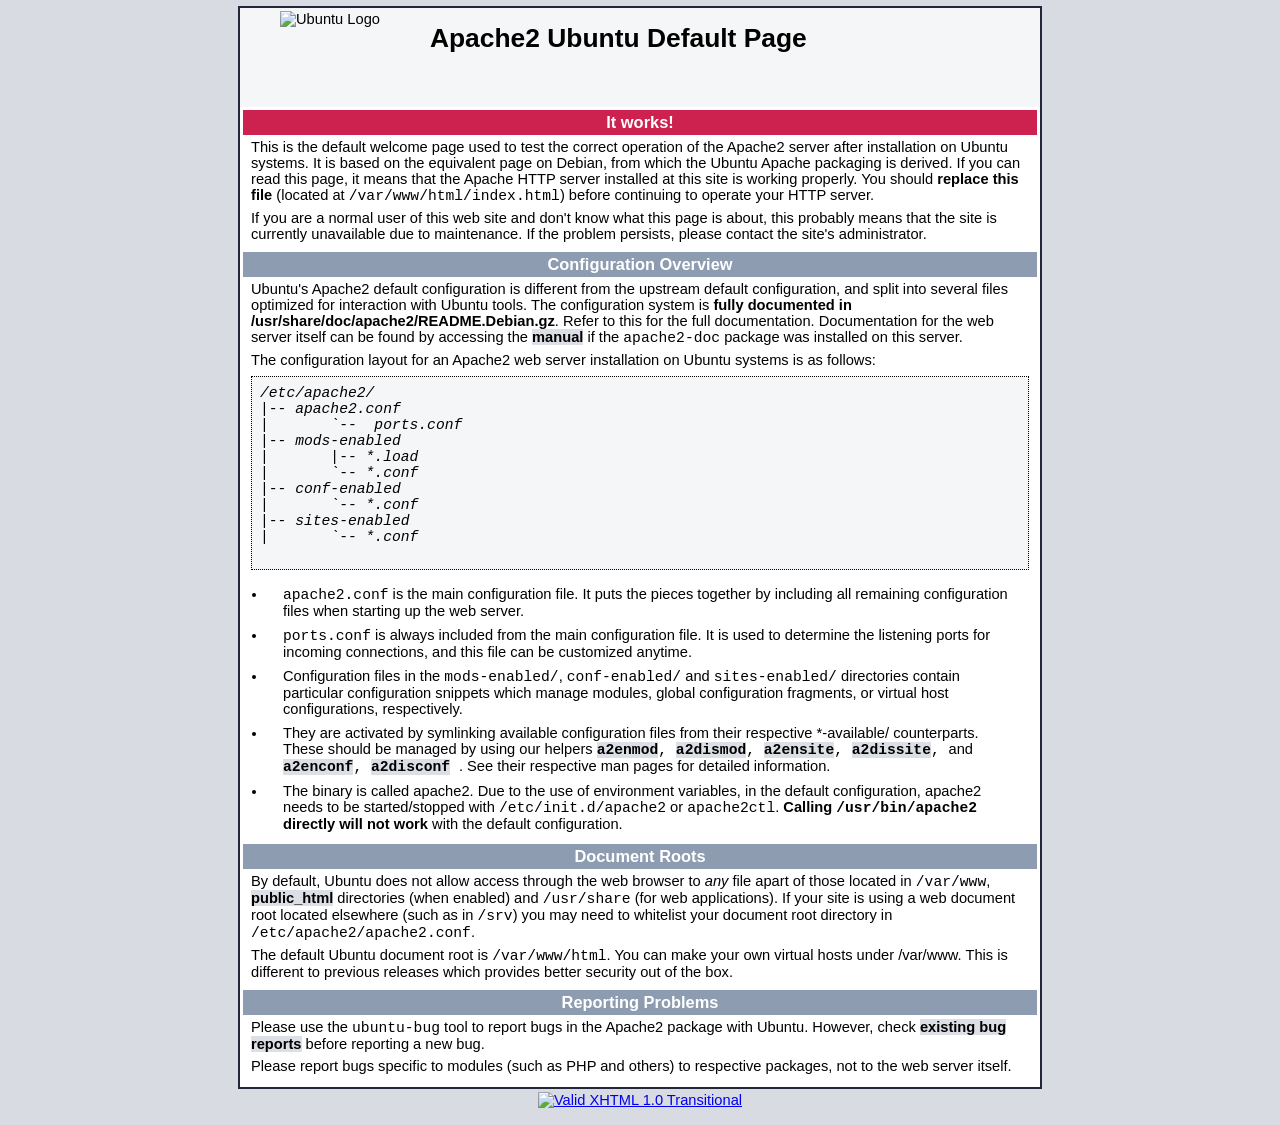
==== index.html @ bbdb1ca2 "Fixed zooming out in certain pages and some other stuff" ====
<!DOCTYPE html PUBLIC "-//W3C//DTD XHTML 1.0 Transitional//EN" "http://www.w3.org/TR/xhtml1/DTD/xhtml1-transitional.dtd">
<html xmlns="http://www.w3.org/1999/xhtml">
  <!--
    Modified from the Debian original for Ubuntu
    Last updated: 2014-03-19
    See: https://launchpad.net/bugs/1288690
  -->
  <head>
    <meta http-equiv="Content-Type" content="text/html; charset=UTF-8" />
    <title>Apache2 Ubuntu Default Page: It works</title>
    <style type="text/css" media="screen">
  * {
    margin: 0px 0px 0px 0px;
    padding: 0px 0px 0px 0px;
  }

  body, html {
    padding: 3px 3px 3px 3px;

    background-color: #D8DBE2;

    font-family: Verdana, sans-serif;
    font-size: 11pt;
    text-align: center;
  }

  div.main_page {
    position: relative;
    display: table;

    width: 800px;

    margin-bottom: 3px;
    margin-left: auto;
    margin-right: auto;
    padding: 0px 0px 0px 0px;

    border-width: 2px;
    border-color: #212738;
    border-style: solid;

    background-color: #FFFFFF;

    text-align: center;
  }

  div.page_header {
    height: 99px;
    width: 100%;

    background-color: #F5F6F7;
  }

  div.page_header span {
    margin: 15px 0px 0px 50px;

    font-size: 180%;
    font-weight: bold;
  }

  div.page_header img {
    margin: 3px 0px 0px 40px;

    border: 0px 0px 0px;
  }

  div.table_of_contents {
    clear: left;

    min-width: 200px;

    margin: 3px 3px 3px 3px;

    background-color: #FFFFFF;

    text-align: left;
  }

  div.table_of_contents_item {
    clear: left;

    width: 100%;

    margin: 4px 0px 0px 0px;

    background-color: #FFFFFF;

    color: #000000;
    text-align: left;
  }

  div.table_of_contents_item a {
    margin: 6px 0px 0px 6px;
  }

  div.content_section {
    margin: 3px 3px 3px 3px;

    background-color: #FFFFFF;

    text-align: left;
  }

  div.content_section_text {
    padding: 4px 8px 4px 8px;

    color: #000000;
    font-size: 100%;
  }

  div.content_section_text pre {
    margin: 8px 0px 8px 0px;
    padding: 8px 8px 8px 8px;

    border-width: 1px;
    border-style: dotted;
    border-color: #000000;

    background-color: #F5F6F7;

    font-style: italic;
  }

  div.content_section_text p {
    margin-bottom: 6px;
  }

  div.content_section_text ul, div.content_section_text li {
    padding: 4px 8px 4px 16px;
  }

  div.section_header {
    padding: 3px 6px 3px 6px;

    background-color: #8E9CB2;

    color: #FFFFFF;
    font-weight: bold;
    font-size: 112%;
    text-align: center;
  }

  div.section_header_red {
    background-color: #CD214F;
  }

  div.section_header_grey {
    background-color: #9F9386;
  }

  .floating_element {
    position: relative;
    float: left;
  }

  div.table_of_contents_item a,
  div.content_section_text a {
    text-decoration: none;
    font-weight: bold;
  }

  div.table_of_contents_item a:link,
  div.table_of_contents_item a:visited,
  div.table_of_contents_item a:active {
    color: #000000;
  }

  div.table_of_contents_item a:hover {
    background-color: #000000;

    color: #FFFFFF;
  }

  div.content_section_text a:link,
  div.content_section_text a:visited,
   div.content_section_text a:active {
    background-color: #DCDFE6;

    color: #000000;
  }

  div.content_section_text a:hover {
    background-color: #000000;

    color: #DCDFE6;
  }

  div.validator {
  }
    </style>
  </head>
  <body>
    <div class="main_page">
      <div class="page_header floating_element">
        <img src="/icons/ubuntu-logo.png" alt="Ubuntu Logo" class="floating_element"/>
        <span class="floating_element">
          Apache2 Ubuntu Default Page
        </span>
      </div>
<!--      <div class="table_of_contents floating_element">
        <div class="section_header section_header_grey">
          TABLE OF CONTENTS
        </div>
        <div class="table_of_contents_item floating_element">
          <a href="#about">About</a>
        </div>
        <div class="table_of_contents_item floating_element">
          <a href="#changes">Changes</a>
        </div>
        <div class="table_of_contents_item floating_element">
          <a href="#scope">Scope</a>
        </div>
        <div class="table_of_contents_item floating_element">
          <a href="#files">Config files</a>
        </div>
      </div>
-->
      <div class="content_section floating_element">


        <div class="section_header section_header_red">
          <div id="about"></div>
          It works!
        </div>
        <div class="content_section_text">
          <p>
                This is the default welcome page used to test the correct 
                operation of the Apache2 server after installation on Ubuntu systems.
                It is based on the equivalent page on Debian, from which the Ubuntu Apache
                packaging is derived.
                If you can read this page, it means that the Apache HTTP server installed at
                this site is working properly. You should <b>replace this file</b> (located at
                <tt>/var/www/html/index.html</tt>) before continuing to operate your HTTP server.
          </p>


          <p>
                If you are a normal user of this web site and don't know what this page is
                about, this probably means that the site is currently unavailable due to
                maintenance.
                If the problem persists, please contact the site's administrator.
          </p>

        </div>
        <div class="section_header">
          <div id="changes"></div>
                Configuration Overview
        </div>
        <div class="content_section_text">
          <p>
                Ubuntu's Apache2 default configuration is different from the
                upstream default configuration, and split into several files optimized for
                interaction with Ubuntu tools. The configuration system is
                <b>fully documented in
                /usr/share/doc/apache2/README.Debian.gz</b>. Refer to this for the full
                documentation. Documentation for the web server itself can be
                found by accessing the <a href="/manual">manual</a> if the <tt>apache2-doc</tt>
                package was installed on this server.

          </p>
          <p>
                The configuration layout for an Apache2 web server installation on Ubuntu systems is as follows:
          </p>
          <pre>
/etc/apache2/
|-- apache2.conf
|       `--  ports.conf
|-- mods-enabled
|       |-- *.load
|       `-- *.conf
|-- conf-enabled
|       `-- *.conf
|-- sites-enabled
|       `-- *.conf
          </pre>
          <ul>
                        <li>
                           <tt>apache2.conf</tt> is the main configuration
                           file. It puts the pieces together by including all remaining configuration
                           files when starting up the web server.
                        </li>

                        <li>
                           <tt>ports.conf</tt> is always included from the
                           main configuration file. It is used to determine the listening ports for
                           incoming connections, and this file can be customized anytime.
                        </li>

                        <li>
                           Configuration files in the <tt>mods-enabled/</tt>,
                           <tt>conf-enabled/</tt> and <tt>sites-enabled/</tt> directories contain
                           particular configuration snippets which manage modules, global configuration
                           fragments, or virtual host configurations, respectively.
                        </li>

                        <li>
                           They are activated by symlinking available
                           configuration files from their respective
                           *-available/ counterparts. These should be managed
                           by using our helpers
                           <tt>
                                <a href="http://manpages.debian.org/cgi-bin/man.cgi?query=a2enmod">a2enmod</a>,
                                <a href="http://manpages.debian.org/cgi-bin/man.cgi?query=a2dismod">a2dismod</a>,
                           </tt>
                           <tt>
                                <a href="http://manpages.debian.org/cgi-bin/man.cgi?query=a2ensite">a2ensite</a>,
                                <a href="http://manpages.debian.org/cgi-bin/man.cgi?query=a2dissite">a2dissite</a>,
                            </tt>
                                and
                           <tt>
                                <a href="http://manpages.debian.org/cgi-bin/man.cgi?query=a2enconf">a2enconf</a>,
                                <a href="http://manpages.debian.org/cgi-bin/man.cgi?query=a2disconf">a2disconf</a>
                           </tt>. See their respective man pages for detailed information.
                        </li>

                        <li>
                           The binary is called apache2. Due to the use of
                           environment variables, in the default configuration, apache2 needs to be
                           started/stopped with <tt>/etc/init.d/apache2</tt> or <tt>apache2ctl</tt>.
                           <b>Calling <tt>/usr/bin/apache2</tt> directly will not work</b> with the
                           default configuration.
                        </li>
          </ul>
        </div>

        <div class="section_header">
            <div id="docroot"></div>
                Document Roots
        </div>

        <div class="content_section_text">
            <p>
                By default, Ubuntu does not allow access through the web browser to
                <em>any</em> file apart of those located in <tt>/var/www</tt>,
                <a href="http://httpd.apache.org/docs/2.4/mod/mod_userdir.html">public_html</a>
                directories (when enabled) and <tt>/usr/share</tt> (for web
                applications). If your site is using a web document root
                located elsewhere (such as in <tt>/srv</tt>) you may need to whitelist your
                document root directory in <tt>/etc/apache2/apache2.conf</tt>.
            </p>
            <p>
                The default Ubuntu document root is <tt>/var/www/html</tt>. You
                can make your own virtual hosts under /var/www. This is different
                to previous releases which provides better security out of the box.
            </p>
        </div>

        <div class="section_header">
          <div id="bugs"></div>
                Reporting Problems
        </div>
        <div class="content_section_text">
          <p>
                Please use the <tt>ubuntu-bug</tt> tool to report bugs in the
                Apache2 package with Ubuntu. However, check <a
                href="https://bugs.launchpad.net/ubuntu/+source/apache2">existing
                bug reports</a> before reporting a new bug.
          </p>
          <p>
                Please report bugs specific to modules (such as PHP and others)
                to respective packages, not to the web server itself.
          </p>
        </div>




      </div>
    </div>
    <div class="validator">
    <p>
      <a href="http://validator.w3.org/check?uri=referer"><img src="http://www.w3.org/Icons/valid-xhtml10" alt="Valid XHTML 1.0 Transitional" height="31" width="88" /></a>
    </p>
    </div>
  </body>
</html>
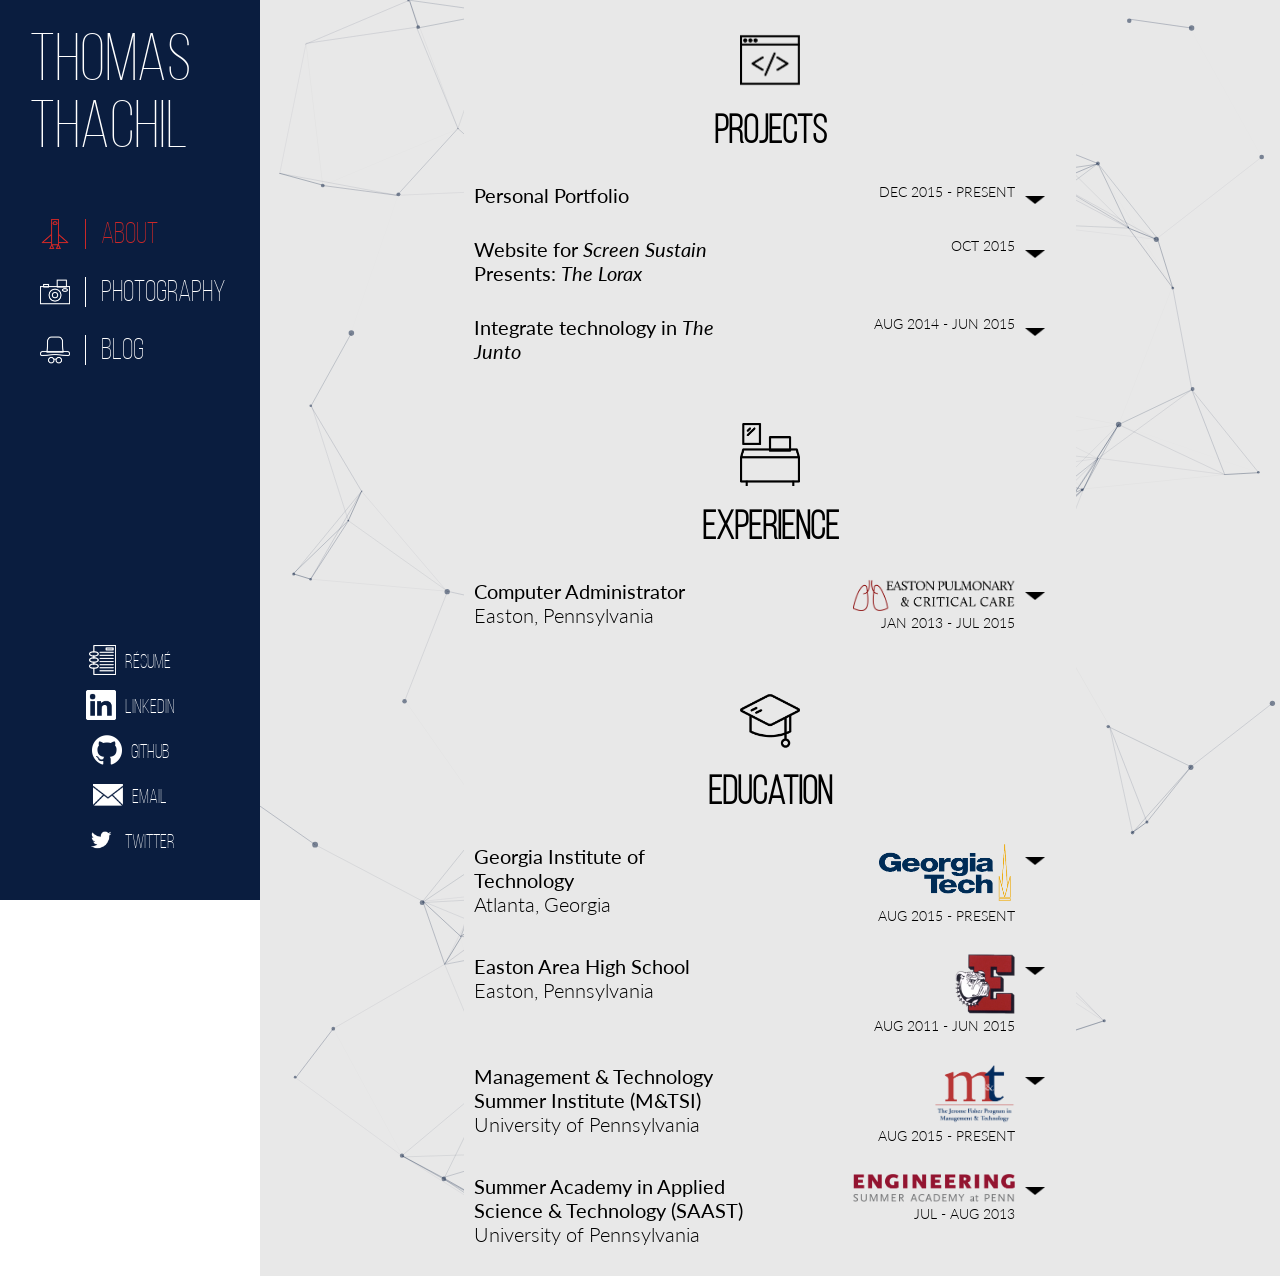
==== commit f481461d: "fixed index.html rearranged index.html links so you can at least see the old page hopefully" ====
--- a/index.html
+++ b/index.html
@@ -1,378 +1,302 @@
+<!DOCTYPE html>
+<html lang="en">
+	<head>
+		<meta charset="utf-8">
+		<meta http-equiv="X-UA-Compatible" content="IE=edge">
+		<meta name="viewport" content="width=device-width, initial-scale=1">
+		<title>Thomas Thachil</title>
+		<meta name="author" content="Thomas Thachil">
+		<link rel="stylesheet" type="text/css" href="main.css">
+		<link rel="stylesheet" src="//normalize-css.googlecode.com/svn/trunk/normalize.css" />
+	</head>
+	<body>
+		<div id = "mobileTitle">
+			<p>Thomas<br>Thachil</p>
+			<button id = "hamburger" class="hamburger"> <span></span>
+			</button>
+		</div>
+		<nav>
+		     <div id = "title">Thomas<br>Thachil</div>
+		     <ul>
+		     	<li class = "navItems">
+		     		<img src="icons2/Spaceship-red.png" class = "navIcons">
+		     		<div class = "redVerticalDivider"></div>
+		     		<p class = "navTextActive navText"><a href ="home.html">About</a></p>
+		     	</li>
+		     	<li class = "navItems">
+		     		<img src="icons2/Compactcam-white.png" class = "navIcons">
+		     		<div class = "whiteVerticalDivider"></div>
+		     		<p class = "navText"><a href ="photography.html">Photography</a></p>
+		     	</li>
+		     	<li class = "navItems">
+		     		<img src="icons2/Gentleman-white.png" class = "navIcons">
+		     		<div class = "whiteVerticalDivider"></div>
+		     		<p class = "navText "><a href ="blog.html">Blog</a></p>
+		     	</li>
+		     </ul>
 
-<!DOCTYPE html PUBLIC "-//W3C//DTD XHTML 1.0 Transitional//EN" "http://www.w3.org/TR/xhtml1/DTD/xhtml1-transitional.dtd">
-<html xmlns="http://www.w3.org/1999/xhtml">
-  <!--
-    Modified from the Debian original for Ubuntu
-    Last updated: 2014-03-19
-    See: https://launchpad.net/bugs/1288690
-  -->
-  <head>
-    <meta http-equiv="Content-Type" content="text/html; charset=UTF-8" />
-    <title>Apache2 Ubuntu Default Page: It works</title>
-    <style type="text/css" media="screen">
-  * {
-    margin: 0px 0px 0px 0px;
-    padding: 0px 0px 0px 0px;
-  }
+		     <div id = "linkContainer">
+		     	<div class = "links">
+		     		<a href="https://drive.google.com/file/d/0B-l1GJSIBgflTEJPU1Y4czFvZWM/view?usp=sharing">
+		     			<img class = "linkIcon" src="icons2/resume.png">
+		     			<div class = "link">
+		     				<a href="https://drive.google.com/file/d/0B-l1GJSIBgflaldEME5MRnducnc/view?usp=sharing">Résumé</a>
+		     			</div>
+		     		</a>
+			    </div>
+			    <div class = "links">
+			    	<a href="https://www.linkedin.com/in/thomasthachil">
+			    		<img class = "linkIcon" src="icons2/In-White-48px-R.png">
+			     		<div class = "link">
+			     			<a href="https://www.linkedin.com/in/thomasthachil">LinkedIn</a>
+			     		</div>
+			    	</a>
+			     </div>
+			     <div class = "links">
+			    	<a href="https://github.com/tmthachil">
+			    		<img class = "linkIcon" src="icons2/GitHub-Mark-Light-120px-plus.png">
+			     		<div class = "link">
+			     			<a href="https://github.com/tmthachil">Github</a>
+			     		</div>
+			    	</a>
+			     </div>
+			     <div class = "links">
+			    	<a href="mailto:contact@thomasthachil.com">
+			    		<img class = "linkIcon" src="icons2/mail icon white.png">
+			     		<div class = "link">
+			     			<a href="mailto:contact@thomasthachil.com">Email</a>
+			     		</div>
+			    	</a>
+			     </div>
+			     <div class = "links">
+			    	<a href="https://twitter.com/tthachil">
+			    		<img class = "linkIcon" src="icons2/TwitterLogo_white.png">
+			     		<div class = "link">
+			     			<a href="https://twitter.com/tthachil">Twitter</a>
+			     		</div>
+			    	</a>
+			     </div>
+		     </div>
+		</nav>
+		<div class="container">
 
-  body, html {
-    padding: 3px 3px 3px 3px;
+			<div class = "intro">
+			</div>
+			<div id="particles-js"></div>
+			<div class="overParticles">
+				<div class = "projects section">
+					<div class = "heading">
+						<img class = "headingImage" src="icons2/projects.png">
+						<h1><a href="about/projects.html">Projects</a></h1>
+					</div>
+					<div class="projectsContent">
+						<div class = "subsection">
+							<div class="infoLeft subContentButton8">
+								<h2>Personal Portfolio</h2>
+							</div>
+							<div class="infoRight">
+								<h3>DEC 2015 - PRESENT</h3>
+							</div>
+							<div class = "subContent subContent8">
+								<h5>Since this site has multiple functions, I needed a custom design, and hence I decided to code this website from scratch. Not relying on templates or even responsive utilities (such as Bootsrap) helped me further improve my skills in HTML, CSS, and Javascript.  In the future, I hope to use the site as a playground to experiment and improve my skills in web development..</h5>
+								<br>
+								<ul>
+									<li><h5>utilizes particles.js for background particles in About page</h5></li>
+									<li><h5>integrated packery.js plugin which intelligently figures out layout for images of various sizes, while allowing one to rearrange images, in Photography page</h5></li>
+									<li><h5>used Wordpress to run backend of blog, created a completely custom theme</h5></li>
+								</ul>
+								<br>
+								<h4>Languages:</h4>
+								<h5>HTML, CSS, Javascript/jQuery, PHP</h5>
+								<br>
+								<h4>Utilities:</h4>
+								<h5>WordPress, Packery.js, Particles.js</h5>
+							</div>
+						</div>
+						<div class = "subContentButton">
+							<INPUT class = "subContentButton8 dropdownArrow" type="image" src="icons2/dropdown.png" value="">
+						</div>
+						<div class = "subsection">
+							<div class="infoLeft subContentButton7">
+								<h2>Website for <i>Screen Sustain</i> Presents: <i>The Lorax</i></h2>
+							</div>
+							<div class="infoRight">
+								<h3>OCT 2015</h3>
+							</div>
+							<div class = "subContent subContent7">
+								<h5>This was actually the  first time I had ever created a website by coding it. It was for a film screening project in my English 1102 course at Georgia Tech.</h5>
+								<br>
+								<ul>
+									<li><h5>focused on responsive web design by using a Bootstrap template while also customizing the website to fit project theme</h5></li>
+									<li><h5>battled lack of budget by choosing to host website using <a href = https://pages.github.com/>GitHub Pages</a> and free domain through <a href = "http://www.freenom.com/en/index.html?lang=en">Freenom</a></h5></li>
+									<li><h5>started development of an online edition with a custom WordPress theme that would would provide a simple content management system for editors and writers to use, while maintaining a professional-looking digital newspaper design</h5></li>
+								</ul>
+								<br>
+								<h4>Languages:</h4>
+								<h5>HTML, CSS, PHP</h5>
+								<br>
+								<h4>Utilities:</h4>
+								<h5>WordPress, Bootstrap</h5>
+							</div>
+						</div>
+						<div class = "subContentButton">
+							<INPUT class = "subContentButton7 dropdownArrow" type="image" src="icons2/dropdown.png" value="">
+						</div>
+						<div class = "subsection">
+							<div class="infoLeft subContentButton6">
+								<h2>Integrate technology in <i>The Junto</i></h2>
+							</div>
+							<div class="infoRight">
+								<h3>AUG 2014 - JUN 2015</h3>
+							</div>
+							<div class = "subContent subContent6">
+								<h5>Being a technology enthusiast, as Editor-in-Chief of my high school newspaper, I made an effort to ground technology into the everyday workings of the newspaper.</h5>
+								<br>
+								<ul>
+									<li><h5>optimized logistics and workflow using collaboration tools such as Google Drive, significantly improving file organization and accessibility</h5></li>
+									<li><h5>created a social media presence with the creation of a Twitter account, helping increase readership and speed of news delivery</h5></li>
+									<li><h5>started development of an online edition with a custom WordPress theme that would would provide a simple content management system for editors and writers to use, while maintaining a professional-looking digital newspaper design</h5></li>
+								</ul>
+								<br>
+								<h4>Languages:</h4>
+								<h5>HTML, CSS, PHP</h5>
+								<br>
+								<h4>Utilities:</h4>
+								<h5>WordPress, Bootstrap</h5>
+							</div>
+						</div>
+						<div class = "subContentButton">
+							<INPUT class = "subContentButton6 dropdownArrow" type="image" src="icons2/dropdown.png" value="">
+						</div>
+					</div>
+				</div>
+				<div class = "experience section">
+					<div class = "heading">
+						<img class = "headingImage" src="icons2/experience.png">
+						<h1><a href="about/experience.html">Experience</a></h1>
+					</div>
+					<div class = "subsection">
+						<div class="infoLeft subContentButton5">
+							<h2>Computer Administrator</h2>
+							<h2 class = "light">Easton, Pennsylvania</h2>
+						</div>
+						<div class="infoRight">
+							<img class="companyLogo" src="images/eastonpcc.png">
+							<h3>JAN 2013 - JUL 2015</h3>
+						</div>
+						<div class = "subContent subContent5">
+							<ul>
+								<li><h5>Managed all computer systems including EMR & practice management tools, configured local networks and devices, designed website and logo.</h5></li>
+								<li><h5>Helped physicians and staff learn and use EMR system, provided on-site technical support.</h5></li>
+								<li><h5>Was in charge of transition to electronic medical records, helping find a cloud-based EMR + billing system that was both intuitive and cost-effective, ultimately saving the practice $10,000 a year.</h5></li>
+							</ul>
+						</div>
+					</div>
+					<div class = "subContentButton">
+						<INPUT class = "subContentButton5 dropdownArrow" type="image" src="icons2/dropdown.png" value="">
+					</div>
+				</div>
 
-    background-color: #D8DBE2;
-
-    font-family: Verdana, sans-serif;
-    font-size: 11pt;
-    text-align: center;
-  }
-
-  div.main_page {
-    position: relative;
-    display: table;
-
-    width: 800px;
-
-    margin-bottom: 3px;
-    margin-left: auto;
-    margin-right: auto;
-    padding: 0px 0px 0px 0px;
-
-    border-width: 2px;
-    border-color: #212738;
-    border-style: solid;
-
-    background-color: #FFFFFF;
-
-    text-align: center;
-  }
-
-  div.page_header {
-    height: 99px;
-    width: 100%;
-
-    background-color: #F5F6F7;
-  }
-
-  div.page_header span {
-    margin: 15px 0px 0px 50px;
-
-    font-size: 180%;
-    font-weight: bold;
-  }
-
-  div.page_header img {
-    margin: 3px 0px 0px 40px;
-
-    border: 0px 0px 0px;
-  }
-
-  div.table_of_contents {
-    clear: left;
-
-    min-width: 200px;
-
-    margin: 3px 3px 3px 3px;
-
-    background-color: #FFFFFF;
-
-    text-align: left;
-  }
-
-  div.table_of_contents_item {
-    clear: left;
-
-    width: 100%;
-
-    margin: 4px 0px 0px 0px;
-
-    background-color: #FFFFFF;
-
-    color: #000000;
-    text-align: left;
-  }
-
-  div.table_of_contents_item a {
-    margin: 6px 0px 0px 6px;
-  }
-
-  div.content_section {
-    margin: 3px 3px 3px 3px;
-
-    background-color: #FFFFFF;
-
-    text-align: left;
-  }
-
-  div.content_section_text {
-    padding: 4px 8px 4px 8px;
-
-    color: #000000;
-    font-size: 100%;
-  }
-
-  div.content_section_text pre {
-    margin: 8px 0px 8px 0px;
-    padding: 8px 8px 8px 8px;
-
-    border-width: 1px;
-    border-style: dotted;
-    border-color: #000000;
-
-    background-color: #F5F6F7;
-
-    font-style: italic;
-  }
-
-  div.content_section_text p {
-    margin-bottom: 6px;
-  }
-
-  div.content_section_text ul, div.content_section_text li {
-    padding: 4px 8px 4px 16px;
-  }
-
-  div.section_header {
-    padding: 3px 6px 3px 6px;
-
-    background-color: #8E9CB2;
-
-    color: #FFFFFF;
-    font-weight: bold;
-    font-size: 112%;
-    text-align: center;
-  }
-
-  div.section_header_red {
-    background-color: #CD214F;
-  }
-
-  div.section_header_grey {
-    background-color: #9F9386;
-  }
-
-  .floating_element {
-    position: relative;
-    float: left;
-  }
-
-  div.table_of_contents_item a,
-  div.content_section_text a {
-    text-decoration: none;
-    font-weight: bold;
-  }
-
-  div.table_of_contents_item a:link,
-  div.table_of_contents_item a:visited,
-  div.table_of_contents_item a:active {
-    color: #000000;
-  }
-
-  div.table_of_contents_item a:hover {
-    background-color: #000000;
-
-    color: #FFFFFF;
-  }
-
-  div.content_section_text a:link,
-  div.content_section_text a:visited,
-   div.content_section_text a:active {
-    background-color: #DCDFE6;
-
-    color: #000000;
-  }
-
-  div.content_section_text a:hover {
-    background-color: #000000;
-
-    color: #DCDFE6;
-  }
-
-  div.validator {
-  }
-    </style>
-  </head>
-  <body>
-    <div class="main_page">
-      <div class="page_header floating_element">
-        <img src="/icons/ubuntu-logo.png" alt="Ubuntu Logo" class="floating_element"/>
-        <span class="floating_element">
-          Apache2 Ubuntu Default Page
-        </span>
-      </div>
-<!--      <div class="table_of_contents floating_element">
-        <div class="section_header section_header_grey">
-          TABLE OF CONTENTS
-        </div>
-        <div class="table_of_contents_item floating_element">
-          <a href="#about">About</a>
-        </div>
-        <div class="table_of_contents_item floating_element">
-          <a href="#changes">Changes</a>
-        </div>
-        <div class="table_of_contents_item floating_element">
-          <a href="#scope">Scope</a>
-        </div>
-        <div class="table_of_contents_item floating_element">
-          <a href="#files">Config files</a>
-        </div>
-      </div>
--->
-      <div class="content_section floating_element">
-
-
-        <div class="section_header section_header_red">
-          <div id="about"></div>
-          It works!
-        </div>
-        <div class="content_section_text">
-          <p>
-                This is the default welcome page used to test the correct 
-                operation of the Apache2 server after installation on Ubuntu systems.
-                It is based on the equivalent page on Debian, from which the Ubuntu Apache
-                packaging is derived.
-                If you can read this page, it means that the Apache HTTP server installed at
-                this site is working properly. You should <b>replace this file</b> (located at
-                <tt>/var/www/html/index.html</tt>) before continuing to operate your HTTP server.
-          </p>
-
-
-          <p>
-                If you are a normal user of this web site and don't know what this page is
-                about, this probably means that the site is currently unavailable due to
-                maintenance.
-                If the problem persists, please contact the site's administrator.
-          </p>
-
-        </div>
-        <div class="section_header">
-          <div id="changes"></div>
-                Configuration Overview
-        </div>
-        <div class="content_section_text">
-          <p>
-                Ubuntu's Apache2 default configuration is different from the
-                upstream default configuration, and split into several files optimized for
-                interaction with Ubuntu tools. The configuration system is
-                <b>fully documented in
-                /usr/share/doc/apache2/README.Debian.gz</b>. Refer to this for the full
-                documentation. Documentation for the web server itself can be
-                found by accessing the <a href="/manual">manual</a> if the <tt>apache2-doc</tt>
-                package was installed on this server.
-
-          </p>
-          <p>
-                The configuration layout for an Apache2 web server installation on Ubuntu systems is as follows:
-          </p>
-          <pre>
-/etc/apache2/
-|-- apache2.conf
-|       `--  ports.conf
-|-- mods-enabled
-|       |-- *.load
-|       `-- *.conf
-|-- conf-enabled
-|       `-- *.conf
-|-- sites-enabled
-|       `-- *.conf
-          </pre>
-          <ul>
-                        <li>
-                           <tt>apache2.conf</tt> is the main configuration
-                           file. It puts the pieces together by including all remaining configuration
-                           files when starting up the web server.
-                        </li>
-
-                        <li>
-                           <tt>ports.conf</tt> is always included from the
-                           main configuration file. It is used to determine the listening ports for
-                           incoming connections, and this file can be customized anytime.
-                        </li>
-
-                        <li>
-                           Configuration files in the <tt>mods-enabled/</tt>,
-                           <tt>conf-enabled/</tt> and <tt>sites-enabled/</tt> directories contain
-                           particular configuration snippets which manage modules, global configuration
-                           fragments, or virtual host configurations, respectively.
-                        </li>
-
-                        <li>
-                           They are activated by symlinking available
-                           configuration files from their respective
-                           *-available/ counterparts. These should be managed
-                           by using our helpers
-                           <tt>
-                                <a href="http://manpages.debian.org/cgi-bin/man.cgi?query=a2enmod">a2enmod</a>,
-                                <a href="http://manpages.debian.org/cgi-bin/man.cgi?query=a2dismod">a2dismod</a>,
-                           </tt>
-                           <tt>
-                                <a href="http://manpages.debian.org/cgi-bin/man.cgi?query=a2ensite">a2ensite</a>,
-                                <a href="http://manpages.debian.org/cgi-bin/man.cgi?query=a2dissite">a2dissite</a>,
-                            </tt>
-                                and
-                           <tt>
-                                <a href="http://manpages.debian.org/cgi-bin/man.cgi?query=a2enconf">a2enconf</a>,
-                                <a href="http://manpages.debian.org/cgi-bin/man.cgi?query=a2disconf">a2disconf</a>
-                           </tt>. See their respective man pages for detailed information.
-                        </li>
-
-                        <li>
-                           The binary is called apache2. Due to the use of
-                           environment variables, in the default configuration, apache2 needs to be
-                           started/stopped with <tt>/etc/init.d/apache2</tt> or <tt>apache2ctl</tt>.
-                           <b>Calling <tt>/usr/bin/apache2</tt> directly will not work</b> with the
-                           default configuration.
-                        </li>
-          </ul>
-        </div>
-
-        <div class="section_header">
-            <div id="docroot"></div>
-                Document Roots
-        </div>
-
-        <div class="content_section_text">
-            <p>
-                By default, Ubuntu does not allow access through the web browser to
-                <em>any</em> file apart of those located in <tt>/var/www</tt>,
-                <a href="http://httpd.apache.org/docs/2.4/mod/mod_userdir.html">public_html</a>
-                directories (when enabled) and <tt>/usr/share</tt> (for web
-                applications). If your site is using a web document root
-                located elsewhere (such as in <tt>/srv</tt>) you may need to whitelist your
-                document root directory in <tt>/etc/apache2/apache2.conf</tt>.
-            </p>
-            <p>
-                The default Ubuntu document root is <tt>/var/www/html</tt>. You
-                can make your own virtual hosts under /var/www. This is different
-                to previous releases which provides better security out of the box.
-            </p>
-        </div>
-
-        <div class="section_header">
-          <div id="bugs"></div>
-                Reporting Problems
-        </div>
-        <div class="content_section_text">
-          <p>
-                Please use the <tt>ubuntu-bug</tt> tool to report bugs in the
-                Apache2 package with Ubuntu. However, check <a
-                href="https://bugs.launchpad.net/ubuntu/+source/apache2">existing
-                bug reports</a> before reporting a new bug.
-          </p>
-          <p>
-                Please report bugs specific to modules (such as PHP and others)
-                to respective packages, not to the web server itself.
-          </p>
-        </div>
-
-
-
-
-      </div>
-    </div>
-    <div class="validator">
-    <p>
-      <a href="http://validator.w3.org/check?uri=referer"><img src="http://www.w3.org/Icons/valid-xhtml10" alt="Valid XHTML 1.0 Transitional" height="31" width="88" /></a>
-    </p>
-    </div>
-  </body>
+				<div class = "education section">
+					<div class = "heading">
+						<img class = "headingImage" src="icons2/education.png">
+						<h1><a href="about/education.html">Education</a></h1>
+					</div>
+					<div class = "subsection">
+						<div class="infoLeft subContentButton4">
+							<h2>Georgia Institute of Technology</h2>
+							<h2 class = "light">Atlanta, Georgia</h2>
+						</div>
+						<div class="infoRight">
+							<img class="companyLogo" src="images/gt.png">
+							<h3>AUG 2015 - PRESENT</h3>
+						</div>
+						<div class = "subContent subContent4">
+							<h4>B.S. in Computer Science</h4>
+							<h5>Devices & Media Track <br> August 2015 - May 2019 (expected)</h5>
+							<br>
+							<h4>Relevant Coursework</h4>
+							<ul>
+								<li><h5>ECE2020: Fundamentals of Digital System Design</h5></li>
+								<li><h5>CS1371: Computing for Engineers (Matlab)</h5></li>
+								<li><h5>CS1331: Introduction to Object-Oriented Programming</h5></li>
+							</ul>
+							<br>
+							<h4>Clubs & Organizations</h4>
+							<ul>
+								<li><h5>IEEE</h5></li>
+								<li><h5>Georgia Tech Photography Club</h5></li>
+								<li><h5>Georgia Tech India Club</h5></li>
+							</ul>
+						</div>
+					</div>
+					<div class = "subContentButton">
+						<INPUT class = "subContentButton4 dropdownArrow" type="image" src="icons2/dropdown.png" value="">
+					</div>
+					<div class = "subsection">
+						<div class="infoLeft subContentButton3">
+							<h2>Easton Area High School</h2>
+							<h2 class = "light">Easton, Pennsylvania</h2>
+						</div>
+						<div class="infoRight">
+							<img class="companyLogo" src="images/easton.png">
+							<h3>AUG 2011 - JUN 2015</h3>
+						</div>
+						<div class = "subContent subContent3">
+							<h4>Relevant Coursework</h4>
+							<ul>
+								<li><h5>AP Computer Science</h5></li>
+							</ul>
+							<br>
+							<h4>Clubs & Organizations</h4>
+							<ul>
+								<li><h5>The Junto (school newspaper)</h5></li>
+								<li><h5>Key Club</h5></li>
+								<li><h5>Future Business Leaders of America</h5></li>
+								<li><h5>Technology Student Association</h5></li>
+							</ul>
+						</div>
+					</div>
+					<div class = "subContentButton">
+						<INPUT class = "subContentButton3 dropdownArrow" type="image" src="icons2/dropdown.png" value="">
+					</div>
+					<div class = "subsection">
+						<div class="infoLeft subContentButton2">
+							<h2>Management & Technology Summer Institute (M&TSI)</h2>
+							<h2 class = "light">University of Pennsylvania</h2>
+						</div>
+						<div class="infoRight">
+							<img class="companyLogo" src="images/mt.png">
+							<h3>AUG 2015 - PRESENT</h3>
+						</div>
+						<div class = "subContent subContent2">
+							<h5>A three-week summer program, where I explored the integration of technology and management principles. I worked with faculty and successful entrepreneurs and visited leading technology and financial firms including Morgan Stalney, Radiate Media, and The Bressler Group. Throughout the program, I worked in a group to create and present a novel technology product and business plan.</h5>
+						</div>
+					</div>
+					<div class = "subContentButton">
+						<INPUT class = "subContentButton2 dropdownArrow" type="image" src="icons2/dropdown.png" value="">
+					</div>
+					<div class = "subsection">
+						<div class="infoLeft subContentButton1">
+							<h2>Summer Academy in Applied Science & Technology (SAAST)</h2>
+							<h2 class = "light">University of Pennsylvania</h2>
+						</div>
+						<div class="infoRight">
+							<img class="companyLogo" src="images/saast.png">
+							<h3>JUL - AUG 2013</h3>
+						</div>
+						<div class = "subContent subContent1">
+							<h5>A three-week summer program, where I first learned to code, with C for embedded programming. Over the course of the program, I gained experience with mechanical design/CAD (Solidworks), electronics, as well as rapid prototyping, working with 3D printers and laser cutters. </h5>
+						</div>
+					</div>
+					<div class = "subContentButton">
+						<INPUT class = "subContentButton1 dropdownArrow" type="image" src="icons2/dropdown.png" value="">
+					</div>
+			</div>
+		</div>
+		<script src="https://ajax.googleapis.com/ajax/libs/jquery/2.1.4/jquery.min.js"></script>
+		<script src="js/particles.min.js"></script>
+		<script src="js/scripts.js"></script>
+		<script src="js/home.js"></script>
+	</body>
 </html>
-
--- a/main.css
+++ b/main.css
@@ -0,0 +1,588 @@
+@import url(https://fonts.googleapis.com/css?family=Lato:400,300);
+@font-face {
+  font-family: 'Bebas';
+  src: url('fonts/BebasNeue Light.ttf') format('truetype');
+}
+
+/*General*/
+
+body, html{
+	margin: 0;
+	padding: 0;
+	width: 100%;
+	height: 100%;
+  font-family: 'Lato';
+}
+h1, h2, h3, h4, h5 {
+  margin: 0;
+}
+h1 {
+  font-family: 'Bebas';
+  font-size: 36px;
+}
+h2 {
+  font-family: 'Lato';
+  font-size: 16px;
+  font-weight: 400;
+}
+h3 {
+  font-family: 'Lato';
+  font-size: 12px;
+  font-weight: 300;
+}
+h4 {
+  font-family: 'Lato';
+  font-size: 15px;
+  font-weight: 400;
+}
+h5 {
+  font-family: 'Lato';
+  font-size: 15px;
+  font-weight: 300;
+}
+@media only screen and (min-width : 768px) {
+  h1 {
+    font-size: 40px;
+  }
+  h2 {
+    font-size: 20px;
+  }
+  h3 {
+    font-size: 14px;
+  }
+  h4 {
+    font-size: 16px;
+  }
+  h5 {
+    font-size: 16px;
+  }
+}
+a {
+  text-decoration: none;
+}
+header, nav, footer, section, article, div {
+  box-sizing: border-box; /*sets box sizing to include the width and height of content, padding, and border (no margin)*/
+}
+img, embed, object, video {
+  max-width: 100%;
+  height: auto;
+}
+ul {
+  list-style: none;
+  padding: 0;
+  margin: 0;
+}
+
+/*All Pages*/
+
+#mobileTitle {
+  margin: 0px;
+  padding: 0px;
+    width: 100%;
+    background-color: #0A1D3F;
+    padding-top: 30px;
+    padding-left: 30px;
+    padding-bottom: 30px;
+    display: block;
+  }
+#mobileTitle p {
+  display: block;
+  font-family: 'Bebas';
+  font-size: 60px;
+  color: #ffffff;
+  float: left;
+  margin: 0px;
+  padding: 0px;
+}
+#mobileTitle:after {
+  content: '';
+  display: block;
+  clear: both;
+}
+.hamburger {
+  float: right;
+  display: block;
+  width: 60px;
+  height: 60px;
+  background-color: #0A1D3F;
+  border: none;
+  outline: none;
+  margin: 0px 30px 0px 0px;
+  padding: 0px;
+  position: relative;
+  top: 0px;
+  transform: translateY(50%);
+}
+.hamburger span,
+.hamburger span::before,
+.hamburger span::after {
+  display: block;
+  position: absolute;
+  width: 60px;
+  height: 3px;
+  background-color: #ffffff;
+  content: '';
+  border-radius: 5px;
+  transition-duration: 0.3s,0.3;
+}
+.hamburger span::before {
+  top:-20px;
+  transition-property: top, transform;
+}
+.hamburger span::after {
+  bottom:-20px;
+  transition-property: bottom,transform;
+}
+.hamburger span::before,
+.hamburger span::after {
+  transition-duration: 0.3s, 0.3s;
+  transition-delay: 0.3s, 0s;
+}
+.open span {
+  background: none;
+}
+.open span::before{
+  top: 0;
+  transform: rotate(45deg);
+}
+.open span::after{
+  bottom: 0;
+  transform: rotate(-45deg);
+}
+.open span::before,
+.open span::after {
+  transition-delay: 0s, 0.3s;
+}
+nav {
+
+    width: 225px;
+    background-color: #0A1D3F;
+    overflow-y:auto;
+    position: absolute;
+    top:180px;
+    bottom: 0;
+    transform: translate(-225px, 0);
+    transition: transform 0.1s;
+}
+.navOpen {
+  transform: translate(0,0);
+  transition: transform 0.3s ease;
+  z-index: 10;
+  height: calc(100% - 180px);
+}
+.containerOpen {
+  //transform: translate(225px, 0);
+  //transition: transform 0.3s ease;
+  z-index: 0;
+
+}
+nav a {
+    color: #ffffff;
+    text-decoration: none;
+  }
+nav a:hover, a:active {
+    color: #cb2828;
+  }
+#title {
+    display: none;
+}
+.navItems {
+  font-family: 'Bebas';
+  font-size: 25px;
+  color: #ffffff;
+  padding-left: 30px;
+  padding-bottom: 20px;
+  margin: 0;
+}
+.navIcons {
+  width: auto;
+  height: 30px;
+  display: inline-block;
+}
+.whiteVerticalDivider {
+  width: 1px;
+  height: 30px;
+  background-color: #ffffff;
+  display: inline-block;
+  margin-left: 10px;
+  margin-right: 10px;
+}
+.redVerticalDivider {
+  width: 1px;
+  height: 30px;
+  background-color: #cb2828;
+  display: inline-block;
+  margin-left: 10px;
+  margin-right: 10px;
+}
+.navText {
+  display: inline-block;
+  margin: 0;
+  position: relative;
+  top: 50%;
+  transform: translateY(-20%);
+}
+.navTextActive a {
+  color: #cb2828 !important;
+}
+nav ul {
+  padding-top: 25px;
+}
+.links {
+  text-align: center;
+  margin-bottom: 10px;
+}
+.linkIcon{
+  display: inline-block;
+  width: auto;
+  height: 30px;
+}
+.link{
+  display: inline-block;
+  font-family: 'Bebas';
+  font-size: 20px;
+  color: #ffffff;
+  padding-left: 5px;
+  position: relative;
+  top: 50%;
+  transform: translateY(-35%);
+}
+.container {
+  margin: 0;
+  padding: 0px;
+  width: 100%;
+  height: auto;
+  //display: flex;
+  flex-wrap:wrap;
+  transition: transform 0.3s ease;
+  position: absolute;
+}
+.container a {
+  color: #000000;
+}
+.container a:hover, a:active {
+  color: #ffffff;
+}
+
+@media only screen and (min-width : 768px) {
+  #mobileTitle {
+    display: none;
+  }
+  nav {
+    display: block;
+    width: 225px;
+    background-color: #0A1D3F;
+    position:fixed;
+    overflow-y:auto;
+    top:0;
+    bottom: 0;
+    left:0;
+    transform: translate(0,0);
+    transition: transform 0s;
+  }
+  nav a {
+    color: #ffffff;
+    text-decoration: none;
+  }
+  nav a:hover, a:active {
+    color: #cb2828;
+  }
+  #title {
+    display: block;
+    font-family: 'Bebas';
+    font-size: 60px;
+    color: #ffffff;
+    padding-top: 30px;
+    padding-left: 30px;
+    padding-bottom: 30px;
+  }
+  .navItems {
+    font-family: 'Bebas';
+    font-size: 25px;
+    color: #ffffff;
+    padding-left: 30px;
+    padding-bottom: 20px;
+    margin: 0;
+  }
+  .navIcons {
+    width: auto;
+    height: 30px;
+    display: inline-block;
+  }
+  .whiteVerticalDivider {
+    width: 1px;
+    height: 30px;
+    background-color: #ffffff;
+    display: inline-block;
+    margin-left: 10px;
+    margin-right: 10px;
+  }
+  .redVerticalDivider {
+    width: 1px;
+    height: 30px;
+    background-color: #cb2828;
+    display: inline-block;
+    margin-left: 10px;
+    margin-right: 10px;
+  }
+  .navText {
+    display: inline-block;
+    margin: 0;
+    position: relative;
+    top: 50%;
+    transform: translateY(-20%);
+  }
+  .navTextActive a {
+    color: #cb2828 !important;
+  }
+  nav ul {
+    padding-top: 25px;
+  }
+  .links {
+    text-align: center;
+    margin-bottom: 10px;
+  }
+  .linkIcon{
+    display: inline-block;
+    width: auto;
+    height: 30px;
+  }
+  .link{
+    display: inline-block;
+    font-family: 'Bebas';
+    font-size: 20px;
+    color: #ffffff;
+    padding-left: 5px;
+    position: relative;
+    top: 50%;
+    transform: translateY(-35%);
+  }
+  .container {
+    width: calc(100% - 225px);
+    position: absolute;
+    left: 225px;
+    //display: flex;
+    //flex-wrap:wrap;
+    transform: translate(0, 0); /*in the case that hamburger is open and screen size changes*/
+  }
+  .container a {
+    color: #000000;
+  }
+  .container a:hover, a:active {
+    color: #ffffff;
+  }
+}
+
+@media only screen and (min-width : 1200px) {
+  #title {
+    font-size: 66px;
+  }
+  nav {
+    width: 260px;
+  }
+  .navItems {
+    font-size: 30px;
+    padding-left: 40px;
+  }
+  .container {
+    width: calc(100% - 260px);
+    left: 260px;
+  }
+}
+
+
+
+
+
+/*Main Content*/
+
+@media only screen and (min-height : 680px)  {
+  #linkContainer {
+    width: 100%;
+    position: absolute;
+    bottom: 30px;
+  }
+}
+
+#particles-js {
+  position: absolute;
+  width: 100%;
+  height: 100% !important;
+  background-color: #e8e8e8;
+  //background-image: url('icons2/bg.png');
+  //background-repeat: no-repeat;
+  //background-size: cover;
+  //background-position: 50% 50%;
+  z-index: 0;
+}
+
+.overParticles{
+  position: relative;
+  width: 80%;
+  margin-left: auto;
+  margin-right: auto;
+  background-color: #e8e8e8;
+  z-index: 1;
+}
+
+.intro {
+  width: 100%;
+  background-color: #ffffff;
+  height: 0px;
+}
+.heading {
+  padding-top: 30px;
+  padding-bottom: 30px;
+  text-align: center;
+}
+.headingImage {
+  width: 60px;
+  height: auto;
+  padding-bottom: 20px;
+}
+
+.subsection {
+  width: 90%;
+  padding-left: 10px;
+  padding-bottom: 30px;
+  float: left;
+}
+.subsection .infoLeft {
+  font-weight: 400;
+  width: 50%;
+  float:left;
+}
+.subsection .infoRight {
+  text-align: right;
+  width: 30%;
+  float:right;
+}
+.subsection::before {
+  content: '';
+  display: block;
+  clear: both;
+}
+.section::after {
+  content: '';
+  display: block;
+  clear: both;
+}
+.light {
+  font-weight: 300 !important;
+}
+.companyLogo {
+  max-height: 60px;
+  //max-width: 150px;
+}
+.dropdownArrow {
+  width: 20px;
+}
+.subContent {
+  clear: both;
+  display: none;
+  padding-top: 20px;
+  margin-left: 20px;
+}
+.subContent ul {
+  padding-top: 5px;
+  list-style:square;
+}
+.subContent li {
+  margin-left: 30px;
+}
+.subContentButton {
+  width: 10%;
+  float:right;
+  padding-top: 5px;
+  padding-left: 10px;
+}
+.subContentButton::after {
+  content: '';
+  display: block;
+  clear: both;
+}
+
+@media only screen and (min-width: 768px) {
+  .overParticles {
+    width: 60%;
+  }
+}
+
+/*Photography Page*/
+
+  .grid {
+    padding: 0px;
+    display: block;
+    width: 100%; //necessary to use % width in grid-item
+    //position: relative;
+    background-color: #000000;
+  }
+  .grid:after {
+    content: '';
+    display: block;
+    clear: both;
+  }
+  .grid-item img {
+    display: block; //necessary to remove bottom padding between img and div
+    max-width: 100%;
+  }
+  .grid-sizer {
+    width: 50%;
+  }
+  .grid-item {
+    float: left;
+    width: 50%;
+  }
+  .grid-item-2 {
+    width: 100%;
+  }
+  .grid-item-half {
+    width: 25%;
+  }
+  .stamp {
+    position: absolute;
+    right: 0;
+    width: 50%;
+    background-color: #cb2828;
+    margin: 0px;
+    padding: 0px;
+    padding: 20px;
+  }
+  .stamp p {
+    font-size: 24px;
+    text-align: right;
+  }
+
+@media only screen and (min-width: 768px) {
+  .grid-sizer {
+    width: 33.333%;
+  }
+  .grid-item {
+    float: left;
+    width: 33.333%;
+  }
+  .grid-item-2 {
+    width: 66.666%;
+  }
+  .grid-item-half {
+    width: calc(33.333% / 2);
+  }
+  .stamp {
+    width: 75%;
+}
+@media only screen and (min-width: 1200px) {
+  .grid-sizer {
+    width: 25%;
+  }
+  .grid-item {
+    width: 25%;
+  }
+  .grid-item-2{
+    width: 50%;
+  }
+  .grid-item-half {
+    width: 12.5%;
+  }
+  .stamp {
+    width: 75%;
+}
